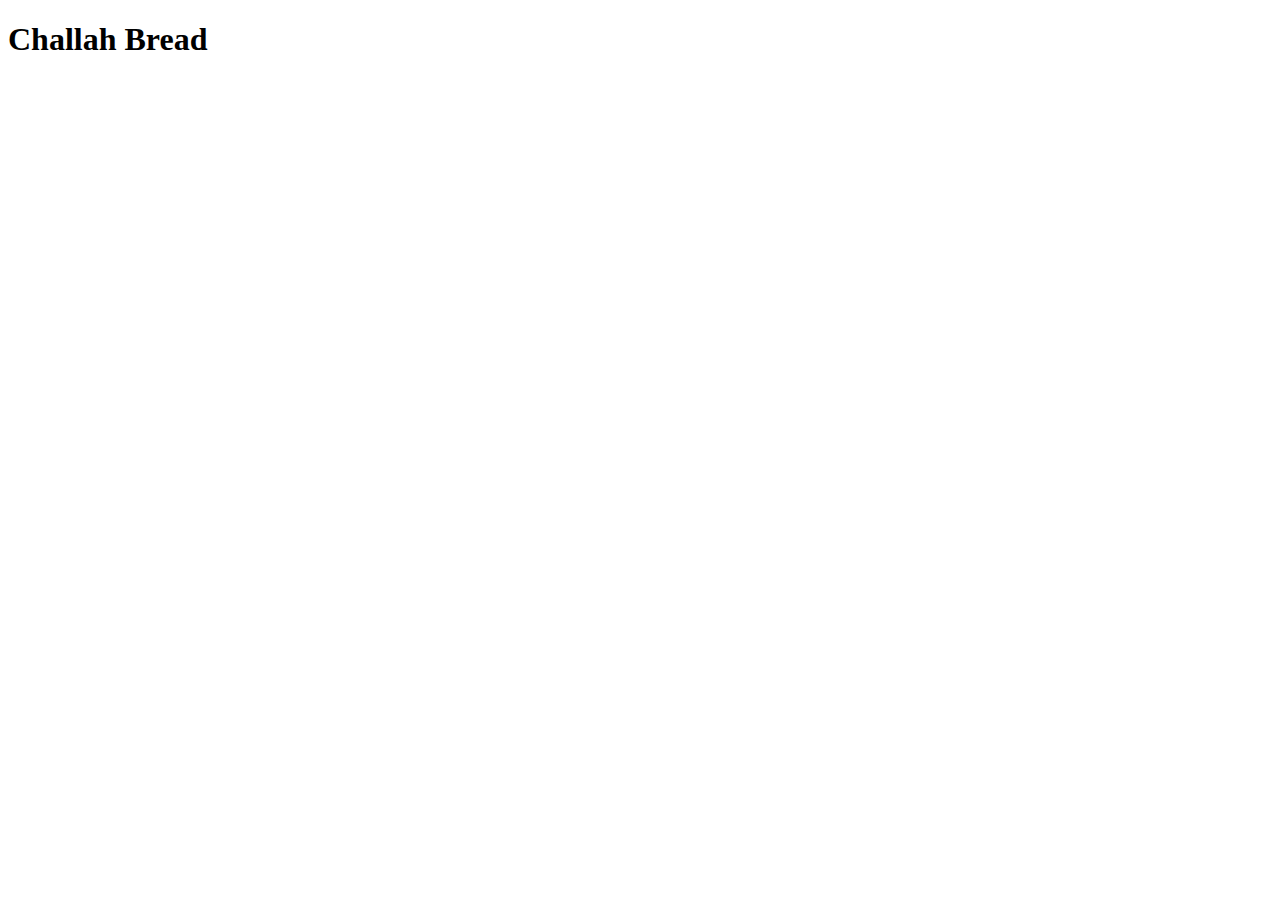
==== recipes/bread.html @ a4bd9a9d "Upload bread.html in recipes folder" ====
<!DOCTYPE html>
<html lang="en">
<head>
    <meta charset="UTF-8">
    <meta http-equiv="X-UA-Compatible" content="IE=edge">
    <meta name="viewport" content="width=device-width, initial-scale=1.0">
    <title>Challah Bread</title>
</head>
<body>
    <h1>Challah Bread</h1>
</body>
</html>
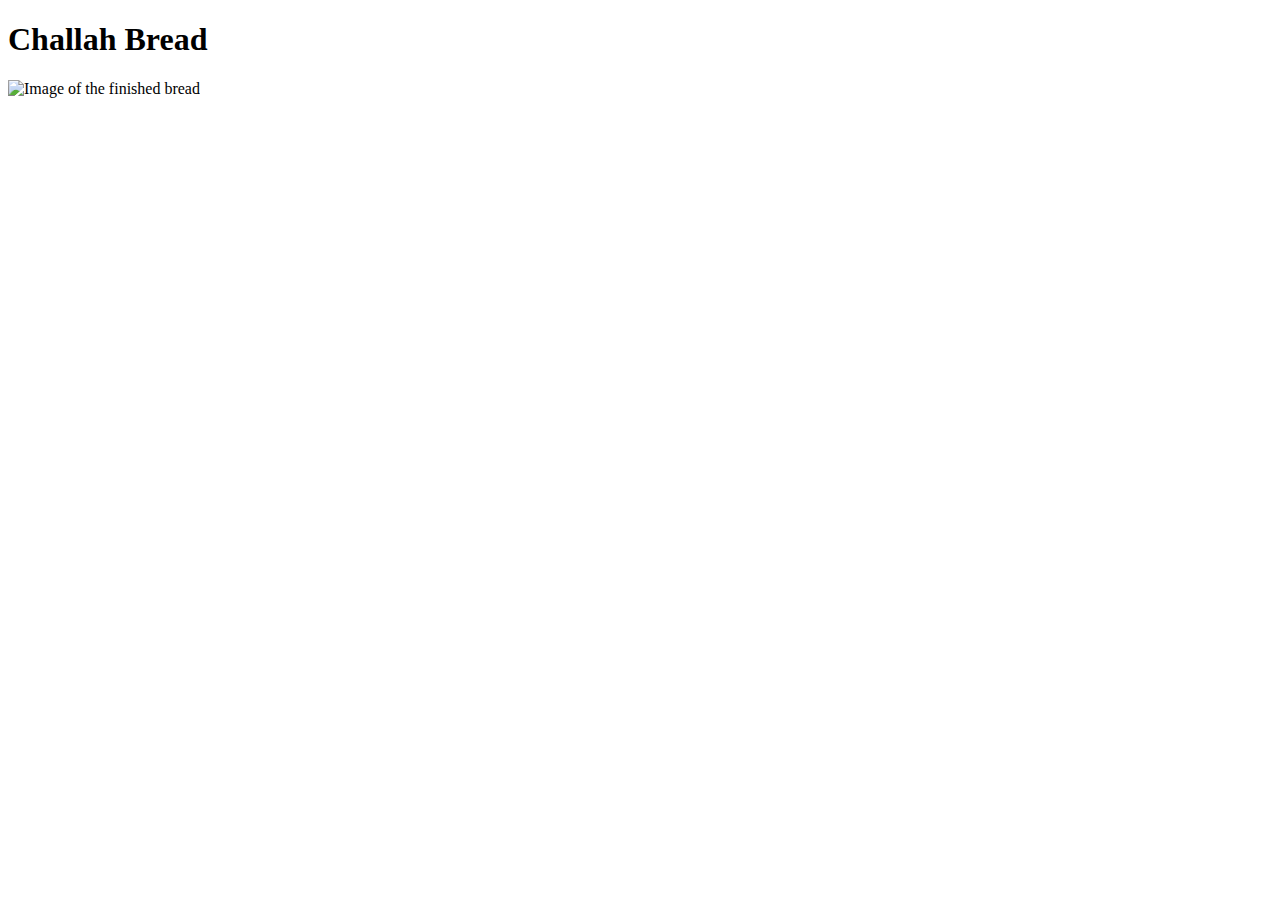
==== commit 6bed39d7: "Add the finished bread image in page" ====
--- a/recipes/bread.html
+++ b/recipes/bread.html
@@ -8,5 +8,6 @@
 </head>
 <body>
     <h1>Challah Bread</h1>
+    <img src="images/bread.jpg" alt="Image of the finished bread">
 </body>
 </html>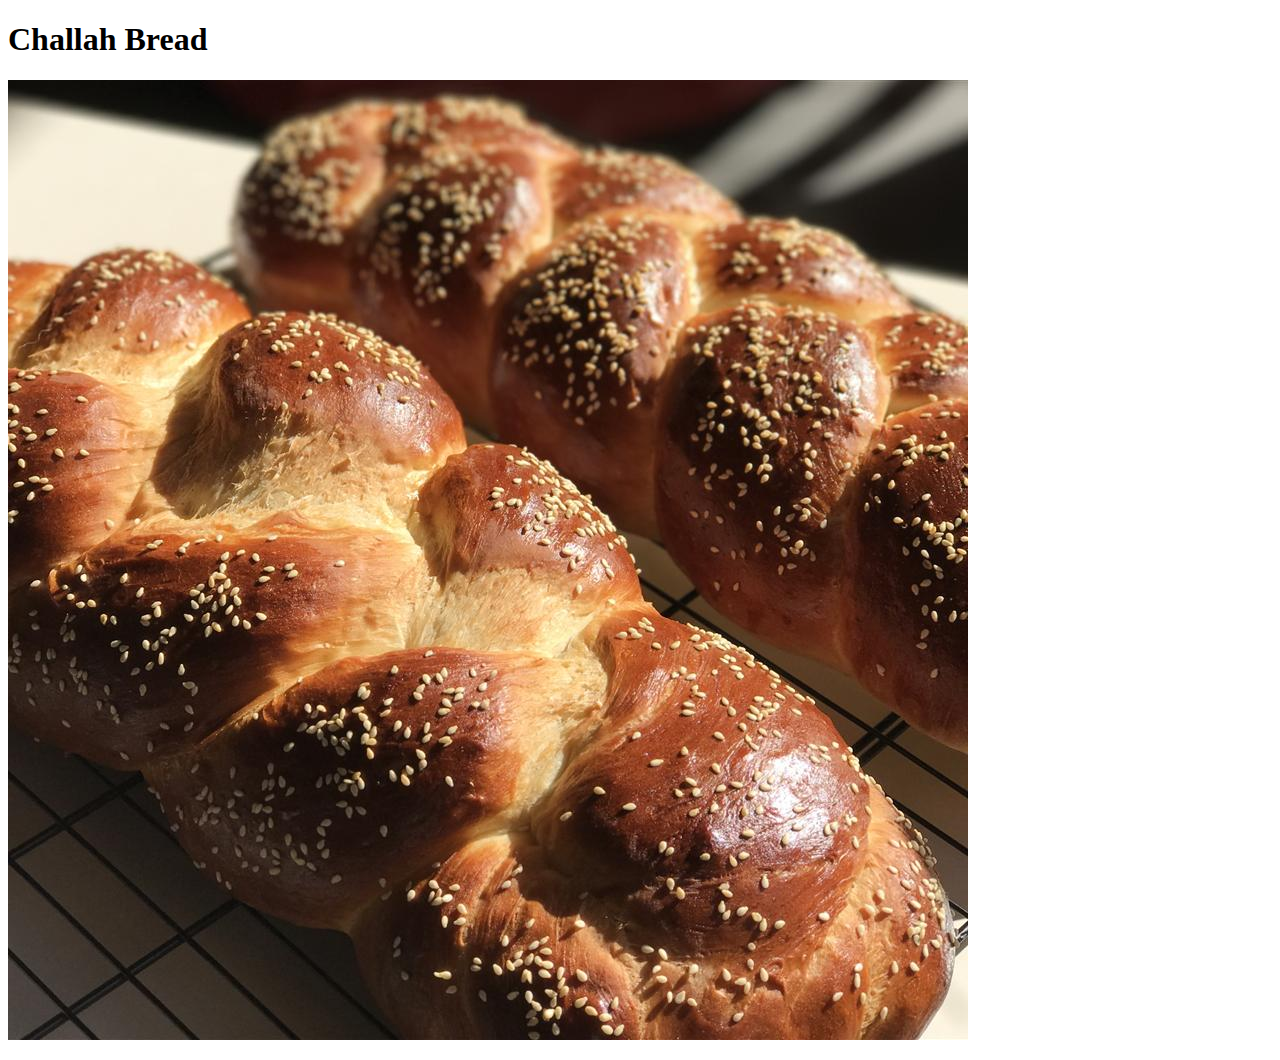
==== commit f981604a: "Fix image source" ====
--- a/recipes/bread.html
+++ b/recipes/bread.html
@@ -8,6 +8,7 @@
 </head>
 <body>
     <h1>Challah Bread</h1>
-    <img src="images/bread.jpg" alt="Image of the finished bread">
+    <img src="../images/bread.jpg" alt="Image of the finished bread">
+    <p></p>
 </body>
 </html>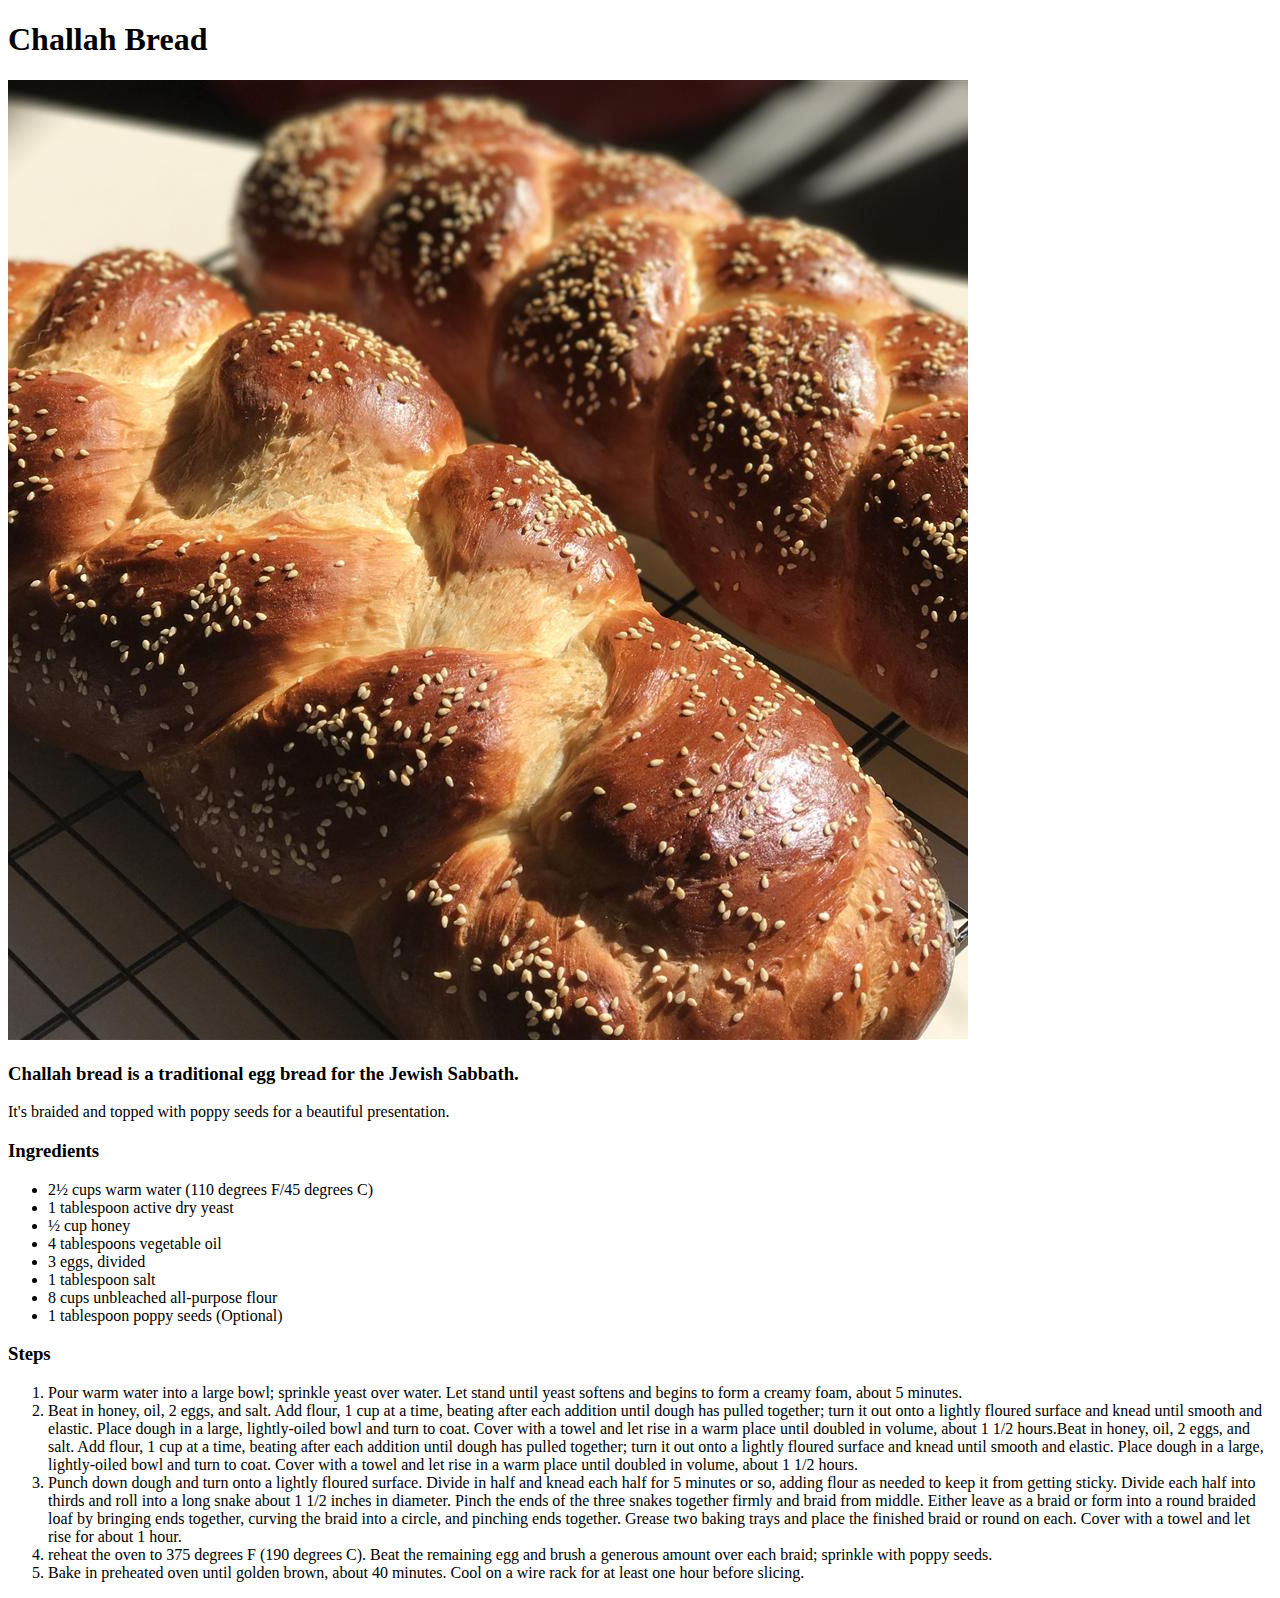
==== commit 5d49ccdf: "Add recipes ingredients and steps" ====
--- a/recipes/bread.html
+++ b/recipes/bread.html
@@ -9,6 +9,27 @@
 <body>
     <h1>Challah Bread</h1>
     <img src="../images/bread.jpg" alt="Image of the finished bread">
-    <p></p>
+    <h3>Challah bread is a traditional egg bread for the Jewish Sabbath.</h3>
+    <p>It's braided and topped with poppy seeds for a beautiful presentation.</p>
+    <h3>Ingredients</h3>
+    <ul>
+        <li>2½ cups warm water (110 degrees F/45 degrees C)</li>
+        <li>1 tablespoon active dry yeast</li>
+        <li>½ cup honey</li>
+        <li>4 tablespoons vegetable oil</li>
+        <li>3 eggs, divided</li>
+        <li>1 tablespoon salt</li>
+        <li>8 cups unbleached all-purpose flour</li>
+        <li>1 tablespoon poppy seeds (Optional)</li>
+    </ul>
+    <h3>Steps</h3>
+    <ol>
+        <li>Pour warm water into a large bowl; sprinkle yeast over water. Let stand until yeast softens and begins to form a creamy foam, about 5 minutes.</li>
+        <li>Beat in honey, oil, 2 eggs, and salt. Add flour, 1 cup at a time, beating after each addition until dough has pulled together; turn it out onto a lightly floured surface and knead until smooth and elastic. Place dough in a large, lightly-oiled bowl and turn to coat. Cover with a towel and let rise in a warm place until doubled in volume, about 1 1/2 hours.Beat in honey, oil, 2 eggs, and salt. Add flour, 1 cup at a time, beating after each addition until dough has pulled together; turn it out onto a lightly floured surface and knead until smooth and elastic. Place dough in a large, lightly-oiled bowl and turn to coat. Cover with a towel and let rise in a warm place until doubled in volume, about 1 1/2 hours.</li>
+        <li>Punch down dough and turn onto a lightly floured surface. Divide in half and knead each half for 5 minutes or so, adding flour as needed to keep it from getting sticky. Divide each half into thirds and roll into a long snake about 1 1/2 inches in diameter. Pinch the ends of the three snakes together firmly and braid from middle. Either leave as a braid or form into a round braided loaf by bringing ends together, curving the braid into a circle, and pinching ends together. Grease two baking trays and place the finished braid or round on each. Cover with a towel and let rise for about 1 hour.</li>
+        <li>reheat the oven to 375 degrees F (190 degrees C). Beat the remaining egg and brush a generous amount over each braid; sprinkle with poppy seeds.</li>
+        <li>Bake in preheated oven until golden brown, about 40 minutes. Cool on a wire rack for at least one hour before slicing.</li>
+    </ol>
+
 </body>
 </html>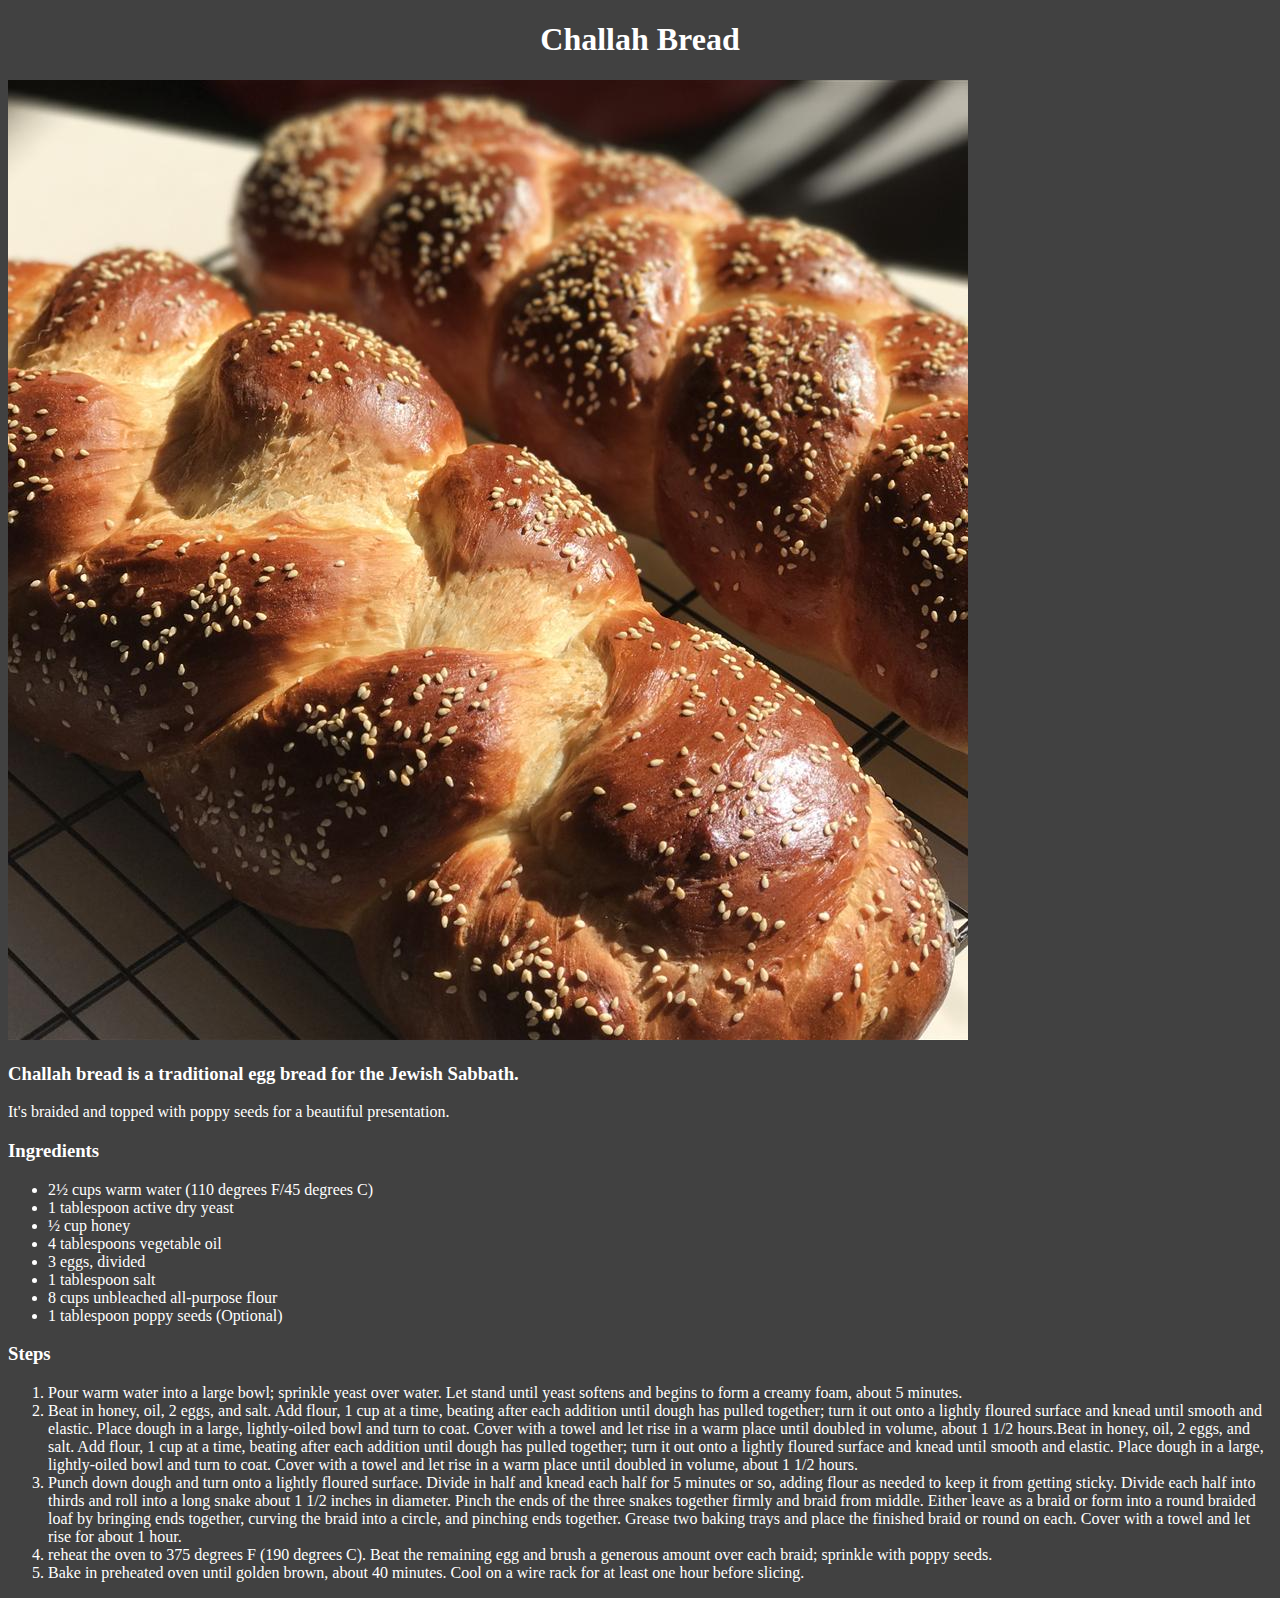
==== commit bfad8c7d: "Fix style.css link in pages" ====
--- a/recipes/bread.html
+++ b/recipes/bread.html
@@ -5,10 +5,11 @@
     <meta http-equiv="X-UA-Compatible" content="IE=edge">
     <meta name="viewport" content="width=device-width, initial-scale=1.0">
     <title>Challah Bread</title>
+    <link rel="stylesheet" href="../style.css">
 </head>
 <body>
     <h1>Challah Bread</h1>
-    <img src="../images/bread.jpg" alt="Image of the finished bread">
+    <img src="../images/bread.jpg" alt="Image of the finished bread.">
     <h3>Challah bread is a traditional egg bread for the Jewish Sabbath.</h3>
     <p>It's braided and topped with poppy seeds for a beautiful presentation.</p>
     <h3>Ingredients</h3>
--- a/style.css
+++ b/style.css
@@ -0,0 +1,8 @@
+body {
+    background-color: #414141;
+    color: white;
+}
+
+h1 {
+    text-align: center;
+}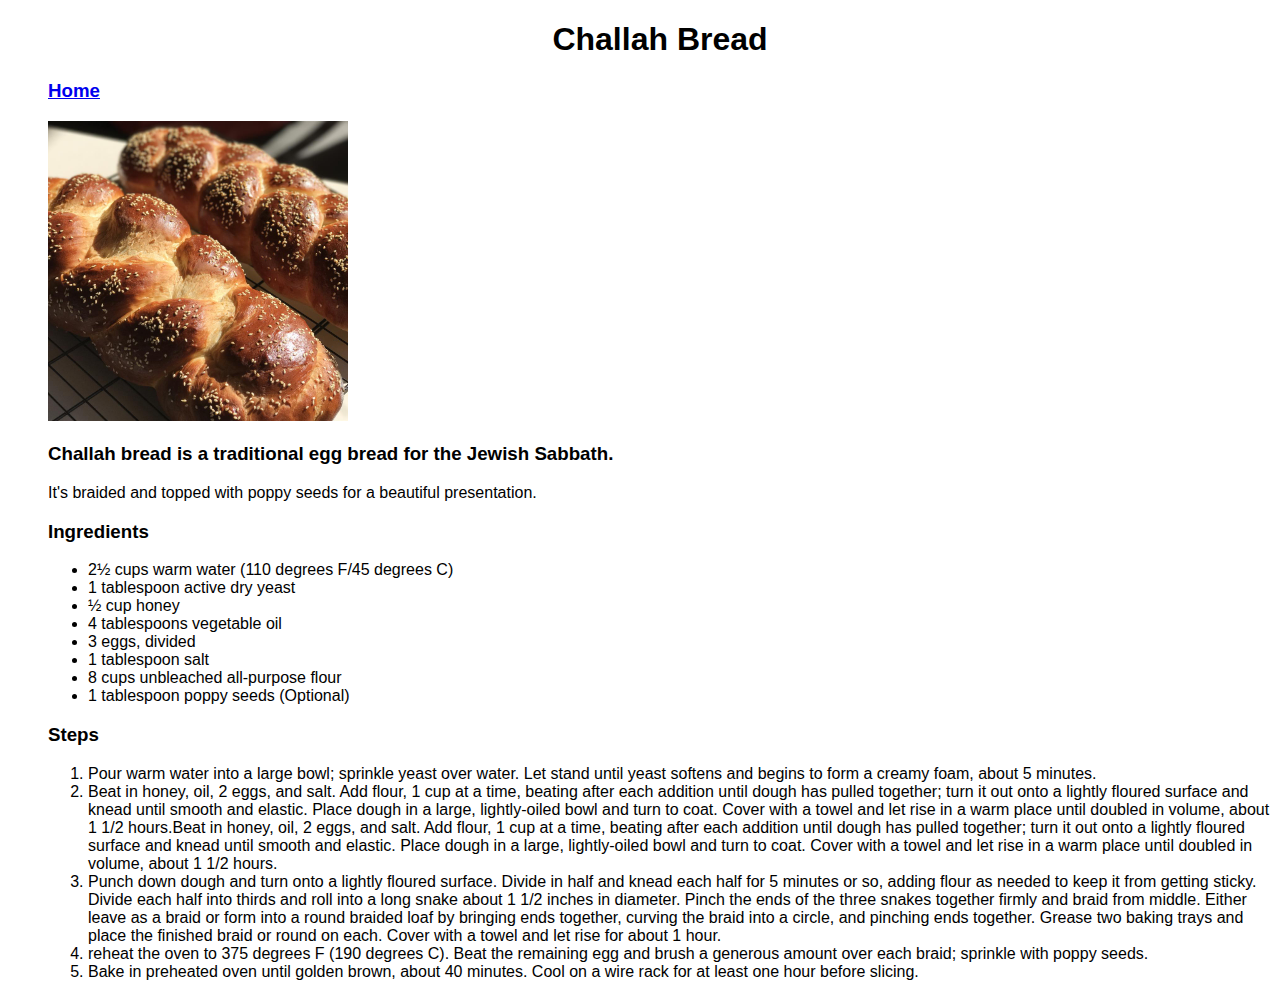
==== commit e37636fd: "Add Home button in all pages" ====
--- a/recipes/bread.html
+++ b/recipes/bread.html
@@ -9,6 +9,7 @@
 </head>
 <body>
     <h1>Challah Bread</h1>
+    <a href="../index.html"><h3>Home</h3></a>
     <img src="../images/bread.jpg" alt="Image of the finished bread.">
     <h3>Challah bread is a traditional egg bread for the Jewish Sabbath.</h3>
     <p>It's braided and topped with poppy seeds for a beautiful presentation.</p>
@@ -31,6 +32,5 @@
         <li>reheat the oven to 375 degrees F (190 degrees C). Beat the remaining egg and brush a generous amount over each braid; sprinkle with poppy seeds.</li>
         <li>Bake in preheated oven until golden brown, about 40 minutes. Cool on a wire rack for at least one hour before slicing.</li>
     </ol>
-
 </body>
 </html>--- a/style.css
+++ b/style.css
@@ -1,8 +1,14 @@
 body {
-    background-color: #414141;
-    color: white;
+    padding-left: 40px;
+    background-color: #ffffff;
+    color: rgb(0, 0, 0);
+    font-family: 'Franklin Gothic Medium', 'Arial Narrow', Arial, sans-serif;
 }
 
 h1 {
     text-align: center;
+}
+img{
+    width: 300px;
+    height: 300px;
 }